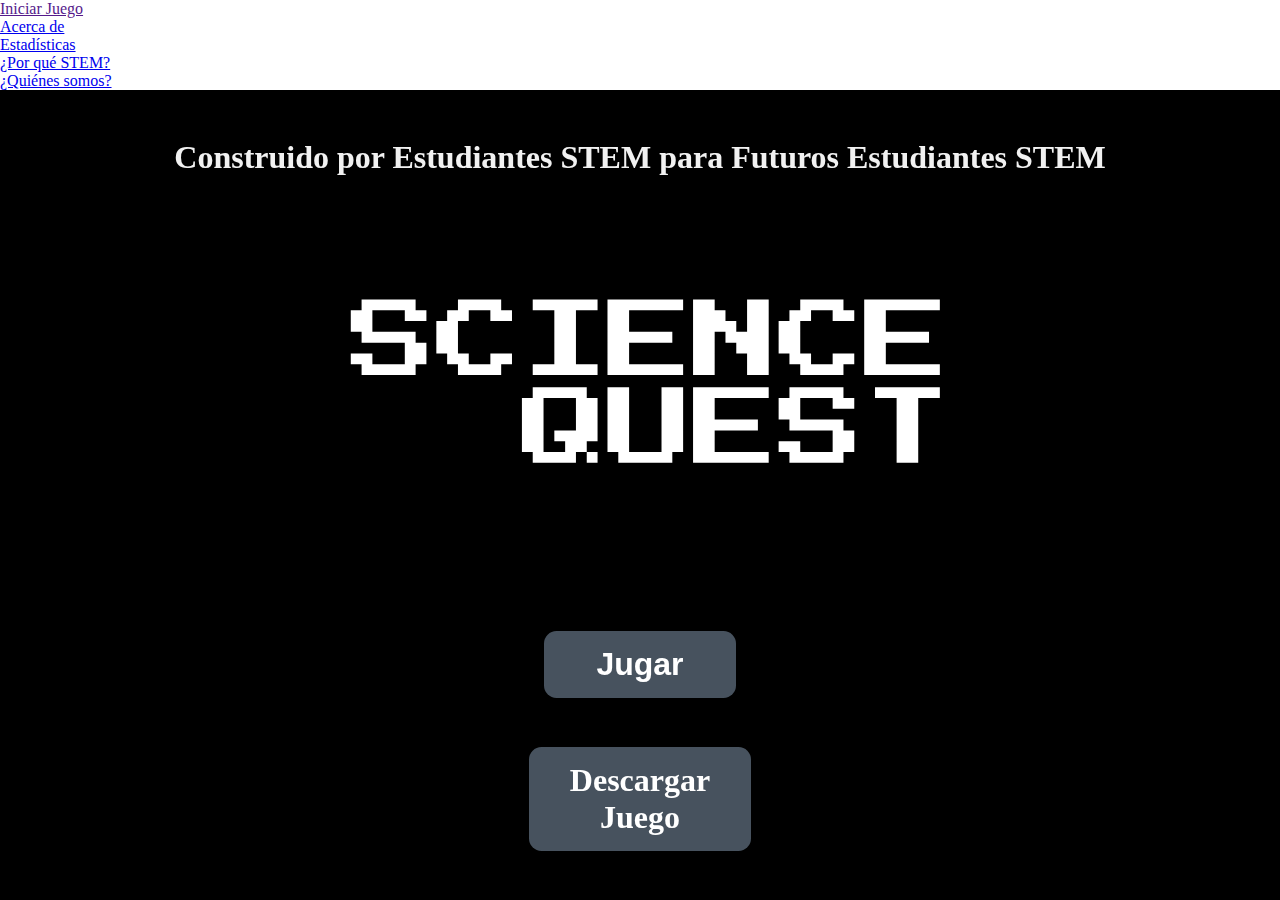
==== index.html @ bfc59dc4 "HelloWorld" ====
<!DOCTYPE html>
<html lang="es-MX">
  <head>
    <meta charset="utf-8">
    <title>Science Quest</title>
    <link rel="shortcut icon" href="img/icon.svg">
    <link href="css/style.css" rel="stylesheet" type="text/css">
    <link href="css/HomeStyle.css" rel="stylesheet" type="text/css">
  </head>
  <body>
    <nav class="nav-bar">
      <ul>
        <li><a class="active" href="">Iniciar Juego</a></li>
        <li><a href="/acercaDe.html">Acerca de</a></li>
        <li><a href="/Statistics.html">Estadísticas</a></li>
        <li><a href="/porQueStem.html">¿Por qué STEM?</a></li>
        <li><a href="/AboutUs.html" >¿Quiénes somos?</a></li>          
      </ul>
    </nav>
    <div class="contenido">
      <!-- The video -->
      <video autoplay muted loop id="myVideo">
        <source src="/video/SuperIntro.mp4" type="video/mp4">
      </video>
    
      <div class="content">
        <h1>Construido por Estudiantes STEM para Futuros Estudiantes STEM</h1>
        <img src="/img/Title.svg">
        <button onclick="document.getElementById('id01').style.display='block'">Jugar</button>
        <a id="descarga" href="/Demo.zip" download="">Descargar Juego</a>
      </div>
      <div id="id01" class="modal">
        <form class="modal-content animate" action="#" method="post">
          <div class="modalTitle">
            <h2>Inicia Sesión</h2>
            <p>Ingresa tu nombre de usuario y tu constraseña</p>
          </div>

          <div class="container">
            <input type="text" placeholder="Username" name="uname" required>
            <input type="password" placeholder="Contraseña" name="psw" required>
            <button type="submit">Iniciar Sesión</button>
          </div>

          <div class="extra">
            <p>¿No tienes cuenta? <a onclick="document.getElementById('id02').style.display='block'; document.getElementById('id01').style.display='none'"><u>¡Regístrate!</u></a></p>
            <p>¿Olvidaste tu contraseña? <a href="/index.html">¡Nosotros te ayudamos!</a></p>
          </div>
        </form>
      </div>
      <div id="id02" class="modal">
        <form class="modal-content2 animate" action="#" method="post">
          <div class="modalTitle">
            <h2>¡Regístrate!</h2>
            <p>¿Qué esperas para empezar a jugar?</p>
          </div>

          <div class="container2">
            <input type="text" placeholder="Nombre" name="Name" required>
            <input type="text" placeholder="Username" name="uname" required>
            <input type="text" placeholder="Apellido Paterno" name="app1" required>
            <input type="text" placeholder="Apellido Materno" name="app2" required>
            <input type="text" placeholder="Email" name="mail">
            <input type="password" placeholder="Contraseña" name="psw" required>
            <select id='escol' name="escol" required>
              <option value="" disabled selected>Escolaridad</option>
              <option>Primaria</option>
              <option>Secundaria</option>
              <option>Preparatoria</option>
            </select>
            <select id='gender' name="gender" required>
              <option value="" disabled selected>Género</option>
              <option value="m">Mujer</option>
              <option value="h">Hombre</option>
              <option value="nb">No binario</option>
              <option value="na">Prefiero no decir</option>
            </select>
            <div class="fecha">
              <label for="birthdate">Fecha de nacimiento:</label>
              <input type="date" placeholder="Fecha de nacimiento" name="birthdate">
            </div>
          </div>
          <button type="submit">Registrarse</button>
          <div class="extra">
            <p>Al registrarse usted está accediendo a nuestros términos y condiciones.</p>
          </div>
        </form>
      </div>
      <script type="text/javascript" src="js/logIn.js"></script>
    </div>
  </body>
</html>
---- css/style.css ----
@import url('https://fonts.googleapis.com/css2?family=Roboto:ital,wght@0,100;0,300;0,400;0,500;0,700;0,900;1,100;1,300;1,400;1,500;1,700;1,900&display=swap');
* {
    margin: 0;
    padding: 0;
}
---- css/HomeStyle.css ----
.contenido{
    display: flex;
    min-width: 100%;
    height: 90vh;
    background-color: #000;
}

#myVideo {
    width: 100%;
}

.content {
    display: flex;
    flex-direction: column;
    position: fixed;
    width: 100%;
    height: 90vh;
    background: rgba(0, 0, 0, 0.5);
    color: #f1f1f1;
}

.content h1{
    margin-top: auto;
    margin-left: auto;
    margin-right: auto;
    text-align: center;
    margin-bottom: none;
}
.content img{
    display: block;
    height: 50%;
    width: 50%;
    margin-left: auto;
    margin-right: auto;
    margin-bottom: auto;
}

.content button, #descarga{
    display: block;
    border: none;
    font-size: 2em;
    border-radius: 12.5px;
    background-color: #47525E;
    color: #fff;
    font-weight: 600;
    margin-left: auto;
    margin-right: auto;
    width: 15%;
    padding: 15px;
    margin-bottom: auto;
    text-align: center;
    text-decoration: none;
}

.content button:focus {
    outline: none;
}

.content button:hover, #descarga:hover{
    color: #71ABE3;
    cursor: pointer;
}

.modal {
    display: none; 
    position: fixed; 
    z-index: 1; 
    left: 0;
    top: 0;
    width: 100%; 
    height: 100%; 
    overflow: auto; 
    background-color: rgb(0,0,0); 
    background-color: rgba(0,0,0,0.4); 
    padding-top: 60px;
}

.modal-content {
    background-color: #fefefe;
    margin: 5% auto 15% auto; 
    border: 1px solid white;
    width: 35%; 
    z-index: 1;
  }

.modal-content2 {
    background-color: #fefefe;
    margin: 1% auto auto auto; 
    border: 1px solid white;
    width: 50%; 
    z-index: 1;
}
  
.modalTitle {
    text-align: center;
    margin: 8% 0 3% 0;
    position: relative;
}

.modal-content2 .modalTitle {
    margin: 5% 0 3% 0;
}

.modalTitle h2 {
    color: #47525E;
    font-size: 2em;
}

.modalTitle p {
    margin-top: 20px;
    color: #5f6b70;
    font-size: 1em;
}

.modal-content2 .modalTitle p {
    margin-top: 10px;
}

.animate {
    -webkit-animation: animatezoom 0.6s;
    animation: animatezoom 0.6s
}
  
@-webkit-keyframes animatezoom {
    from {-webkit-transform: scale(0)} 
    to {-webkit-transform: scale(1)}
}
    
@keyframes animatezoom {
    from {transform: scale(0)} 
    to {transform: scale(1)}
}

.container {
    padding: 10px;
}

.container2 {
    display: grid;
    grid-template-columns: 50% 50%;
}

.container input{
    display: block;
    padding: 15px;
    border-radius: 5px;
    border-style: solid;
    border-color: #8c9ba1;
    color: #47525E;
    width: 45%;
    margin: 15px auto 15px auto;
}

.container button{
    display: block;
    padding: 15px;
    border-radius: 5px;
    border: none;
    color: white;
    width: 45%;
    margin: 25px auto 15px auto;
    background-color: #47525E;
    font-size: 1em;
}

.container button:hover, .modal-content2 button:hover{
    cursor: pointer;
    color: #71ABE3;
}

.container2 input, select{
    display: block;
    padding: 15px;
    border-radius: 5px;
    border-style: solid;
    border-color: #8c9ba1;
    color: #47525E;
    width: 80%;
    margin: 15px auto 15px auto;
}

.container2 .fecha {
    display: block;
    margin-left: auto;
    margin-right: auto;
    width: 80%;
}

.container2 .fecha label{
    color: #5f6b70;
    font-size: 0.85em;
}

.container2 .fecha input {
    width: 100%;
    margin: 5px auto 15px auto;
}

.modal-content2 button{
    display: block;
    padding: 15px;
    border-radius: 5px;
    border: none;
    color: white;
    width: 50%;
    margin: 25px auto 15px auto;
    background-color: #47525E;
    font-size: 1em;
}



.extra {
    display: block;
    text-align: center;
    font-size: 0.75em;
    color: #8c9ba1;
    padding: 15px;
    width: 50%;
    margin-left: auto;
    margin-right: auto;
}

.extra p {
    padding: 3px;
}

.extra a{
    color: #47525E;
    text-decoration: underline;
    cursor: pointer;
}
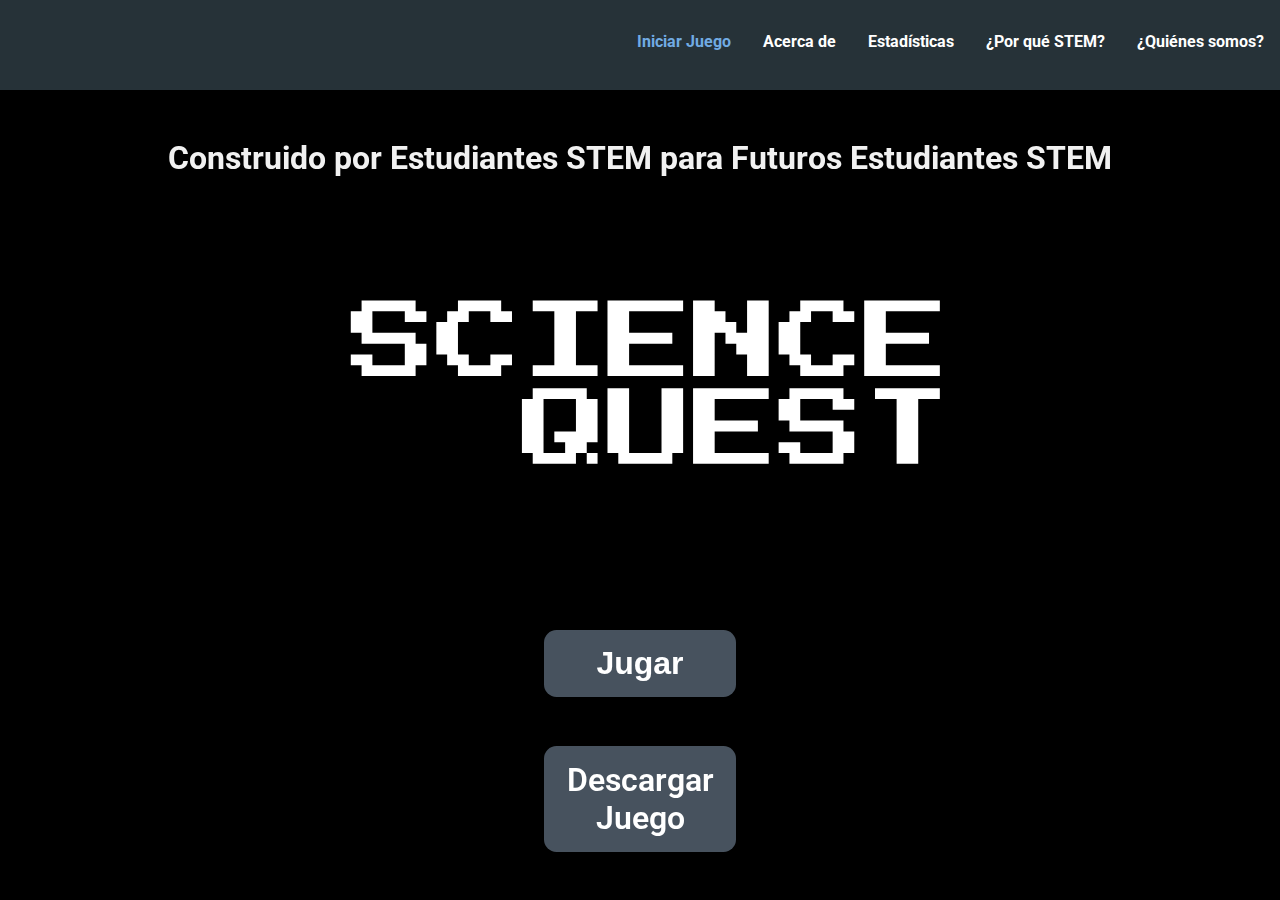
==== commit 02d9fab2: "Update index.html" ====
--- a/index.html
+++ b/index.html
@@ -44,7 +44,7 @@
 
           <div class="extra">
             <p>¿No tienes cuenta? <a onclick="document.getElementById('id02').style.display='block'; document.getElementById('id01').style.display='none'"><u>¡Regístrate!</u></a></p>
-            <p>¿Olvidaste tu contraseña? <a href="/index.html">¡Nosotros te ayudamos!</a></p>
+            <p>¿Olvidaste tu contraseña? <a href="..">¡Nosotros te ayudamos!</a></p>
           </div>
         </form>
       </div>
--- a/css/style.css
+++ b/css/style.css
@@ -3,3 +3,58 @@
     margin: 0;
     padding: 0;
 }
+  
+*,
+*::before,
+*::after {
+    box-sizing: inherit;
+}
+
+html{
+    font-family: "Roboto", sans-serif;
+    box-sizing: border-box;
+}
+body{
+    background-color: #fff;
+    margin: 0;
+    width: 100%;
+}
+
+.nav-bar{
+    display: flex;
+    top: 0;
+    left: 0;
+    width: 100%;
+    height: 10vh;
+    background-color: #263238;
+    justify-content: flex-end;
+}
+.nav-bar ul{
+    display: flex;
+    list-style-type: none;
+    margin: 0;
+    padding: 0;
+}
+  
+.nav-bar li{
+    font-size: 1em;
+    font-weight: 700;
+    margin-top: 2vh;
+    margin-bottom: 2vh;
+}
+  
+.nav-bar li a {
+    display: block;
+    color: white;
+    text-align: center;
+    padding: 14px 16px;
+    text-decoration: none;
+}
+  
+.nav-bar li a:hover:not(.active) {
+    color: #71ABE3;
+}
+  
+.nav-bar .active {
+    color: #71ABE3;
+}